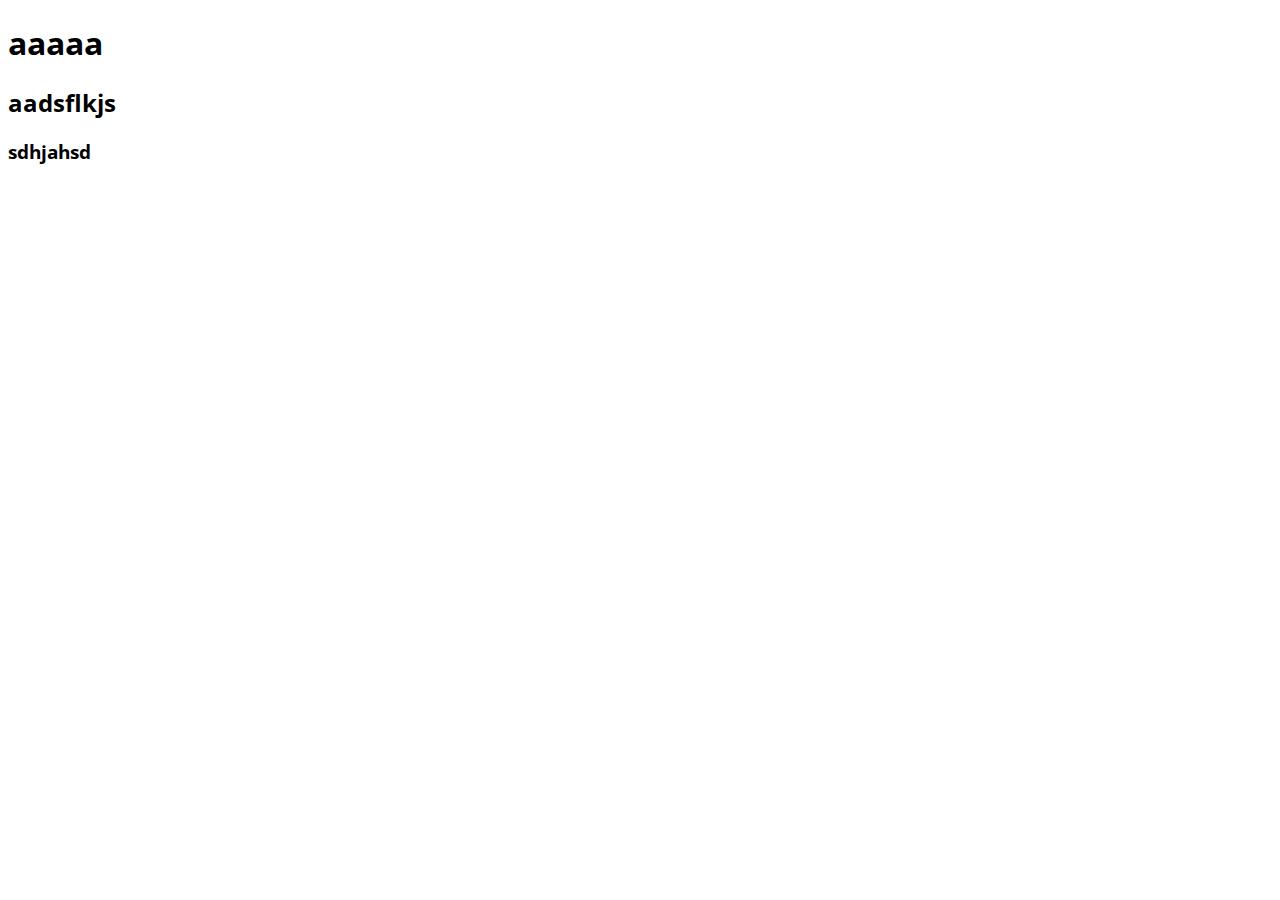
==== index.html @ f4e85f07 "Google fonts" ====
<!DOCTYPE html>
<html lang="pt-br">
<head>
    <meta charset="UTF-8">
    <title>Document</title>
    <link href="https://cdn.jsdelivr.net/npm/bootstrap@5.1.3/dist/css/bootstrap.min.css" rel="stylesheet" integrity="sha384-1BmE4kWBq78iYhFldvKuhfTAU6auU8tT94WrHftjDbrCEXSU1oBoqyl2QvZ6jIW3" crossorigin="anonymous">
    <link rel="stylesheet" href="css/style.css">
</head>
<body>
    <h1>aaaaa</h1>
    <h2>aadsflkjs</h2>
    <h3>sdhjahsd</h3>
</body>
</html>
---- css/style.css ----
@import url('https://fonts.googleapis.com/css2?family=Open+Sans:wght@300;400;700&display=swap');

*{
    font-family: 'Open Sans', sans-serif;
}
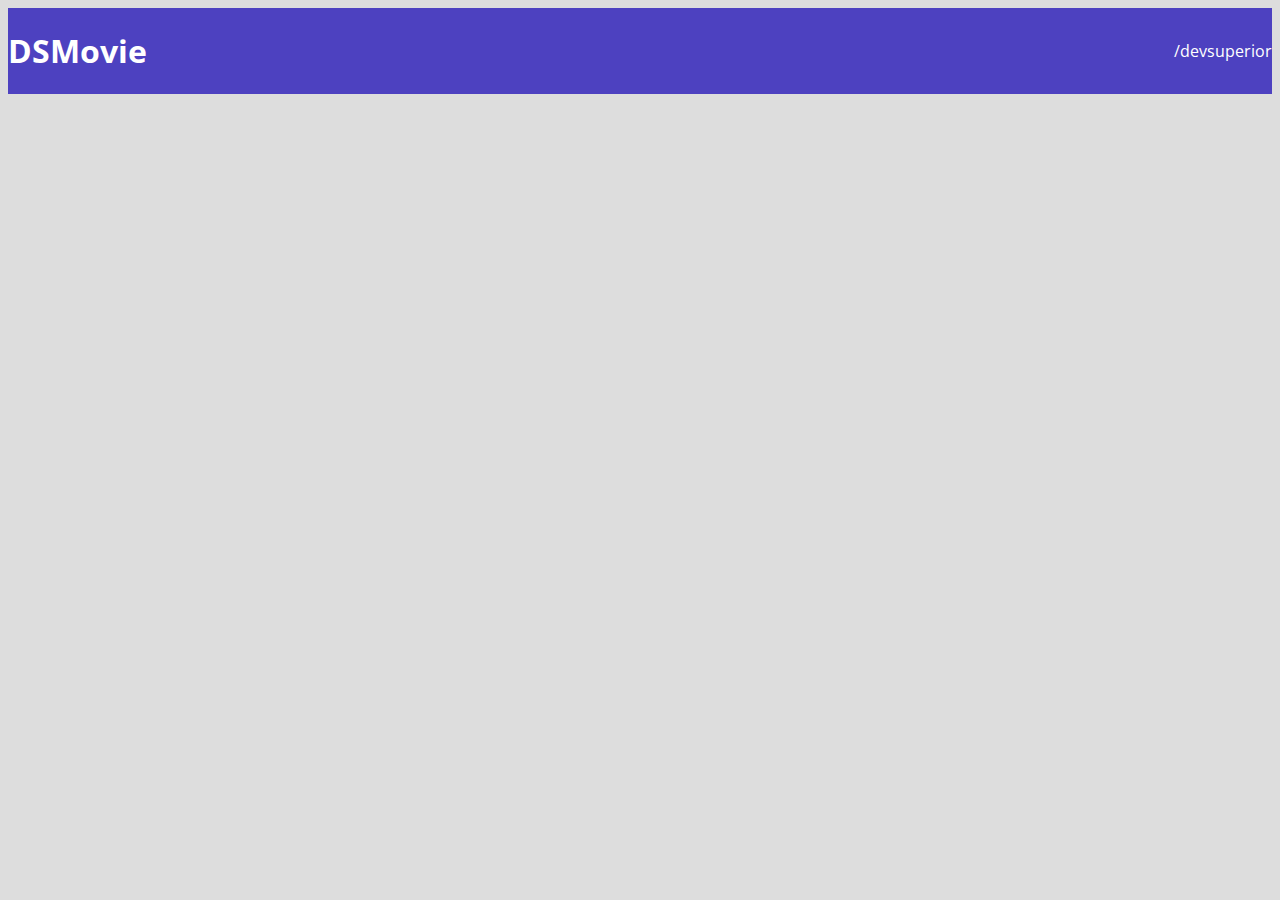
==== commit 18a7c441: "Barra Superior PARTE 1" ====
--- a/index.html
+++ b/index.html
@@ -2,13 +2,16 @@
 <html lang="pt-br">
 <head>
     <meta charset="UTF-8">
-    <title>Document</title>
+    <title>Projeto DSMovie</title>
     <link href="https://cdn.jsdelivr.net/npm/bootstrap@5.1.3/dist/css/bootstrap.min.css" rel="stylesheet" integrity="sha384-1BmE4kWBq78iYhFldvKuhfTAU6auU8tT94WrHftjDbrCEXSU1oBoqyl2QvZ6jIW3" crossorigin="anonymous">
     <link rel="stylesheet" href="css/style.css">
 </head>
 <body>
-    <h1>aaaaa</h1>
-    <h2>aadsflkjs</h2>
-    <h3>sdhjahsd</h3>
+    <header>
+        <nav class="container">
+            <h1>DSMovie</h1>
+            <a href="https://github.com/devsuperior">/devsuperior</a>
+        </nav>
+    </header>
 </body>
 </html>--- a/css/style.css
+++ b/css/style.css
@@ -1,5 +1,27 @@
 @import url('https://fonts.googleapis.com/css2?family=Open+Sans:wght@300;400;700&display=swap');
 
 *{
+    box-sizing: border-box;
     font-family: 'Open Sans', sans-serif;
-}+}
+
+html, body{
+    background-color: #ddd;
+}
+
+header{
+    background-color: #4D41C0;
+    color: #fff;
+}
+
+nav{
+    display: flex;
+    align-items: center;
+    justify-content: space-between;
+}
+
+a, a:hover{
+    color: unset;
+    text-decoration: none;
+}
+
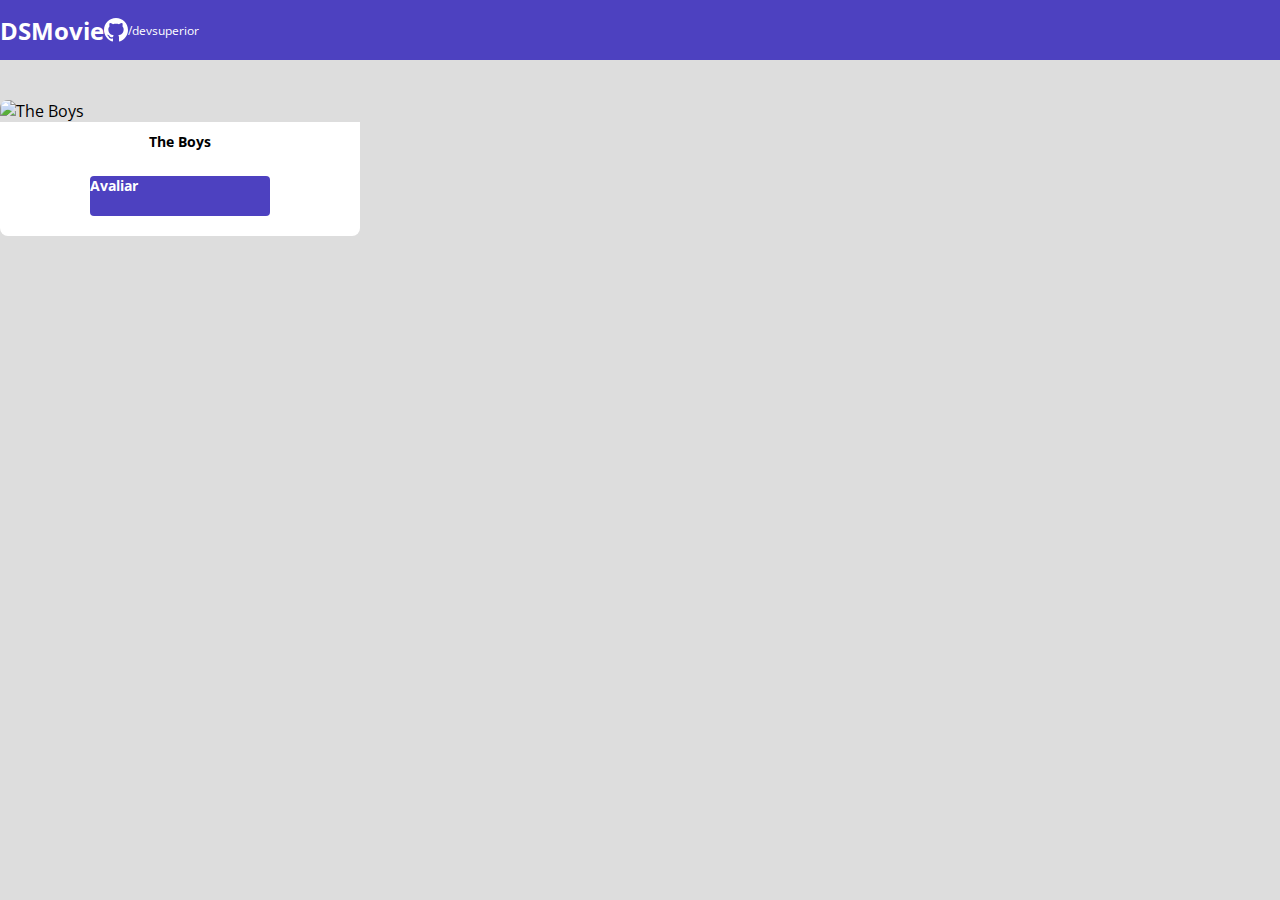
==== commit adfcb033: "card de filme" ====
--- a/index.html
+++ b/index.html
@@ -10,8 +10,24 @@
     <header>
         <nav class="container">
             <h1>DSMovie</h1>
-            <a href="https://github.com/devsuperior">/devsuperior</a>
+            <div class="DSMovie-contact-container">
+                <img src="img/GitHub.svg" alt="GitHub">
+                <a href="https://github.com/devsuperior">/devsuperior</a>
+            </div>
         </nav>
     </header>
+
+    <main>
+        <section id="DSMovie-cardlist" class="container">
+
+            <div class="DSMovie-card">
+                <img src="https://www.themoviedb.org/t/p/w533_and_h300_bestv2/mGVrXeIjyecj6TKmwPVpHlscEmw.jpg" alt="The Boys">
+                <div class="DSMovie-card-description">
+                    <h3>The Boys</h3>
+                    <a class="DSMovie-btn" href="form.html">Avaliar</a>
+                </div>
+            </div>
+        </section>
+    </main>
 </body>
 </html>--- a/css/style.css
+++ b/css/style.css
@@ -1,17 +1,28 @@
 @import url('https://fonts.googleapis.com/css2?family=Open+Sans:wght@300;400;700&display=swap');
 
+:root{
+    --tg-gray: #ddd;
+    --color-primary: #4D41C0;
+    --white: #fff;
+    --text-gray: #4a4a4a;
+}
+
 *{
+    margin: 0;
     box-sizing: border-box;
     font-family: 'Open Sans', sans-serif;
 }
 
 html, body{
-    background-color: #ddd;
+    background-color: var(--tg-gray);
 }
 
 header{
-    background-color: #4D41C0;
-    color: #fff;
+    background-color: var(--color-primary);
+    color: var(--white);
+    height: 60px;
+    display: flex;
+    align-items: center;
 }
 
 nav{
@@ -20,8 +31,62 @@
     justify-content: space-between;
 }
 
+nav h1{
+    font-size: 24px;
+    font-weight: 700;
+}
+
+nav a{
+    font-size: 12px;
+    font-weight: 400;
+}
 a, a:hover{
     color: unset;
     text-decoration: none;
 }
 
+.DSMovie-contact-container{
+    display: flex;
+    align-items: center;
+}
+
+.DSMovie-contact-container{
+    margin-right: 10px;
+}
+
+#DSMovie-cardlist{
+    padding: 40px 0;
+}
+
+.DSMovie-card{
+    width: 360px;
+}
+.DSMovie-card img{
+    width: 100%;
+    border-radius: 8px 8px 0 0;
+}
+
+.DSMovie-card-description{
+    display: flex;
+    flex-direction: column;
+    align-items: center;
+    padding: 10px 0 20px 0;
+    background-color: var(--white);
+    border-radius: 0 0 8px 8px;
+}
+
+.DSMovie-card-description h3{
+    font-size: 14px;
+    font-weight: 700;
+    margin-bottom: 25px;
+}
+
+.DSMovie-btn, .DSMovie-btn:hover{
+    width: 180px;
+    height: 40px;
+    background-color: var(--color-primary);
+    color: var(--white);
+    font-size: 14px;
+    font-weight: 700;
+    border-radius: 4px;
+}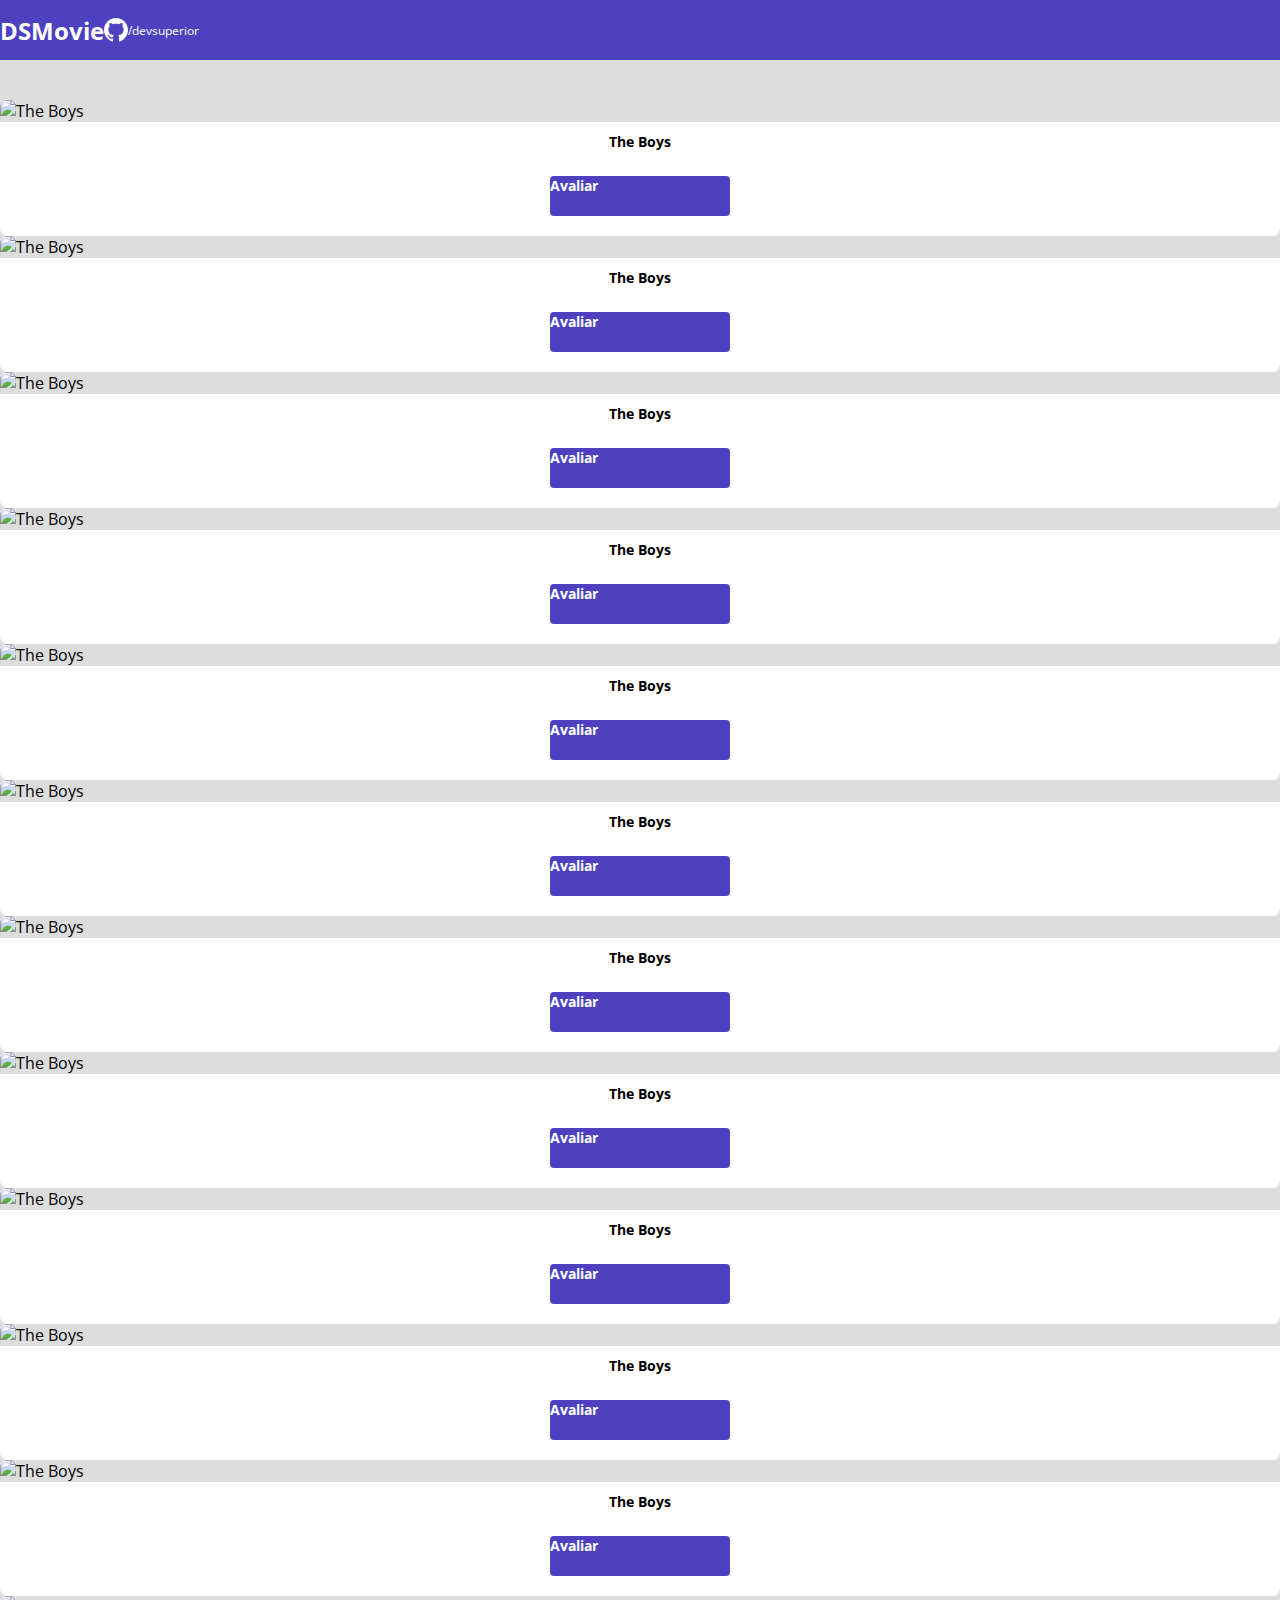
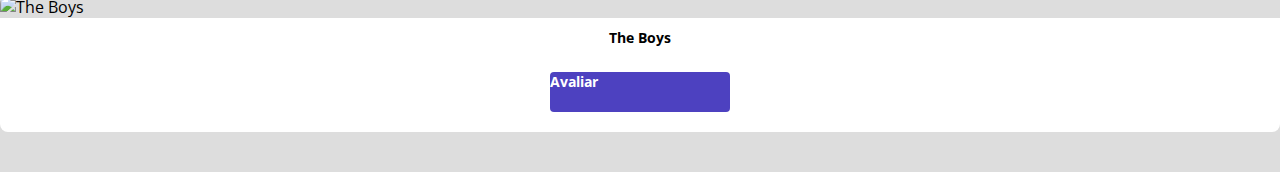
==== commit 4255e56d: "listagem de cards" ====
--- a/index.html
+++ b/index.html
@@ -3,7 +3,9 @@
 <head>
     <meta charset="UTF-8">
     <title>Projeto DSMovie</title>
+    
     <link href="https://cdn.jsdelivr.net/npm/bootstrap@5.1.3/dist/css/bootstrap.min.css" rel="stylesheet" integrity="sha384-1BmE4kWBq78iYhFldvKuhfTAU6auU8tT94WrHftjDbrCEXSU1oBoqyl2QvZ6jIW3" crossorigin="anonymous">
+
     <link rel="stylesheet" href="css/style.css">
 </head>
 <body>
@@ -20,13 +22,142 @@
     <main>
         <section id="DSMovie-cardlist" class="container">
 
-            <div class="DSMovie-card">
-                <img src="https://www.themoviedb.org/t/p/w533_and_h300_bestv2/mGVrXeIjyecj6TKmwPVpHlscEmw.jpg" alt="The Boys">
-                <div class="DSMovie-card-description">
-                    <h3>The Boys</h3>
-                    <a class="DSMovie-btn" href="form.html">Avaliar</a>
+            <div class="row">
+
+                <div class="col-sm-6 col-lg-4 col-xl-3 mb-3">
+
+                    <div class="DSMovie-card">
+                        <img src="https://www.themoviedb.org/t/p/w533_and_h300_bestv2/mGVrXeIjyecj6TKmwPVpHlscEmw.jpg" alt="The Boys">
+                        <div class="DSMovie-card-description">
+                            <h3>The Boys</h3>
+                            <a class="DSMovie-btn" href="form.html">Avaliar</a>
+                        </div>
+                    </div>
                 </div>
+
+                <div class="col-sm-6 col-lg-4 col-xl-3 mb-3">
+
+                    <div class="DSMovie-card">
+                        <img src="https://www.themoviedb.org/t/p/w533_and_h300_bestv2/mGVrXeIjyecj6TKmwPVpHlscEmw.jpg" alt="The Boys">
+                        <div class="DSMovie-card-description">
+                            <h3>The Boys</h3>
+                            <a class="DSMovie-btn" href="form.html">Avaliar</a>
+                        </div>
+                    </div>
+                </div>
+
+                <div class="col-sm-6 col-lg-4 col-xl-3 mb-3">
+
+                    <div class="DSMovie-card">
+                        <img src="https://www.themoviedb.org/t/p/w533_and_h300_bestv2/mGVrXeIjyecj6TKmwPVpHlscEmw.jpg" alt="The Boys">
+                        <div class="DSMovie-card-description">
+                            <h3>The Boys</h3>
+                            <a class="DSMovie-btn" href="form.html">Avaliar</a>
+                        </div>
+                    </div>
+                </div>
+
+                <div class="col-sm-6 col-lg-4 col-xl-3 mb-3">
+
+                    <div class="DSMovie-card">
+                        <img src="https://www.themoviedb.org/t/p/w533_and_h300_bestv2/mGVrXeIjyecj6TKmwPVpHlscEmw.jpg" alt="The Boys">
+                        <div class="DSMovie-card-description">
+                            <h3>The Boys</h3>
+                            <a class="DSMovie-btn" href="form.html">Avaliar</a>
+                        </div>
+                    </div>
+                </div>
+
+                <div class="col-sm-6 col-lg-4 col-xl-3 mb-3">
+
+                    <div class="DSMovie-card">
+                        <img src="https://www.themoviedb.org/t/p/w533_and_h300_bestv2/mGVrXeIjyecj6TKmwPVpHlscEmw.jpg" alt="The Boys">
+                        <div class="DSMovie-card-description">
+                            <h3>The Boys</h3>
+                            <a class="DSMovie-btn" href="form.html">Avaliar</a>
+                        </div>
+                    </div>
+                </div>
+
+                <div class="col-sm-6 col-lg-4 col-xl-3 mb-3">
+
+                    <div class="DSMovie-card">
+                        <img src="https://www.themoviedb.org/t/p/w533_and_h300_bestv2/mGVrXeIjyecj6TKmwPVpHlscEmw.jpg" alt="The Boys">
+                        <div class="DSMovie-card-description">
+                            <h3>The Boys</h3>
+                            <a class="DSMovie-btn" href="form.html">Avaliar</a>
+                        </div>
+                    </div>
+                </div>
+
+                <div class="col-sm-6 col-lg-4 col-xl-3 mb-3">
+
+                    <div class="DSMovie-card">
+                        <img src="https://www.themoviedb.org/t/p/w533_and_h300_bestv2/mGVrXeIjyecj6TKmwPVpHlscEmw.jpg" alt="The Boys">
+                        <div class="DSMovie-card-description">
+                            <h3>The Boys</h3>
+                            <a class="DSMovie-btn" href="form.html">Avaliar</a>
+                        </div>
+                    </div>
+                </div>
+
+                <div class="col-sm-6 col-lg-4 col-xl-3 mb-3">
+
+                    <div class="DSMovie-card">
+                        <img src="https://www.themoviedb.org/t/p/w533_and_h300_bestv2/mGVrXeIjyecj6TKmwPVpHlscEmw.jpg" alt="The Boys">
+                        <div class="DSMovie-card-description">
+                            <h3>The Boys</h3>
+                            <a class="DSMovie-btn" href="form.html">Avaliar</a>
+                        </div>
+                    </div>
+                </div>
+
+                <div class="col-sm-6 col-lg-4 col-xl-3 mb-3">
+
+                    <div class="DSMovie-card">
+                        <img src="https://www.themoviedb.org/t/p/w533_and_h300_bestv2/mGVrXeIjyecj6TKmwPVpHlscEmw.jpg" alt="The Boys">
+                       <div class="DSMovie-card-description">
+                            <h3>The Boys</h3>
+                            <a class="DSMovie-btn" href="form.html">Avaliar</a>
+                        </div>
+                    </div>
+                </div>
+
+                <div class="col-sm-6 col-lg-4 col-xl-3 mb-3">
+
+                    <div class="DSMovie-card">
+                        <img src="https://www.themoviedb.org/t/p/w533_and_h300_bestv2/mGVrXeIjyecj6TKmwPVpHlscEmw.jpg" alt="The Boys">
+                        <div class="DSMovie-card-description">
+                            <h3>The Boys</h3>
+                            <a class="DSMovie-btn" href="form.html">Avaliar</a>
+                        </div>
+                    </div>
+                </div>
+
+                <div class="col-sm-6 col-lg-4 col-xl-3 mb-3">
+
+                    <div class="DSMovie-card">
+                        <img src="https://www.themoviedb.org/t/p/w533_and_h300_bestv2/mGVrXeIjyecj6TKmwPVpHlscEmw.jpg" alt="The Boys">
+                        <div class="DSMovie-card-description">
+                            <h3>The Boys</h3>
+                            <a class="DSMovie-btn" href="form.html">Avaliar</a>
+                        </div>
+                    </div>
+                </div>
+
+                <div class="col-sm-6 col-lg-4 col-xl-3 mb-3">
+
+                    <div class="DSMovie-card">
+                        <img src="https://www.themoviedb.org/t/p/w533_and_h300_bestv2/mGVrXeIjyecj6TKmwPVpHlscEmw.jpg" alt="The Boys">
+                       <div class="DSMovie-card-description">
+                            <h3>The Boys</h3>
+                            <a class="DSMovie-btn" href="form.html">Avaliar</a>
+                        </div>
+                    </div>
+                </div>
+
             </div>
+
         </section>
     </main>
 </body>
--- a/css/style.css
+++ b/css/style.css
@@ -1,3 +1,4 @@
+
 @import url('https://fonts.googleapis.com/css2?family=Open+Sans:wght@300;400;700&display=swap');
 
 :root{
@@ -59,7 +60,7 @@
 }
 
 .DSMovie-card{
-    width: 360px;
+    width: 100%;
 }
 .DSMovie-card img{
     width: 100%;
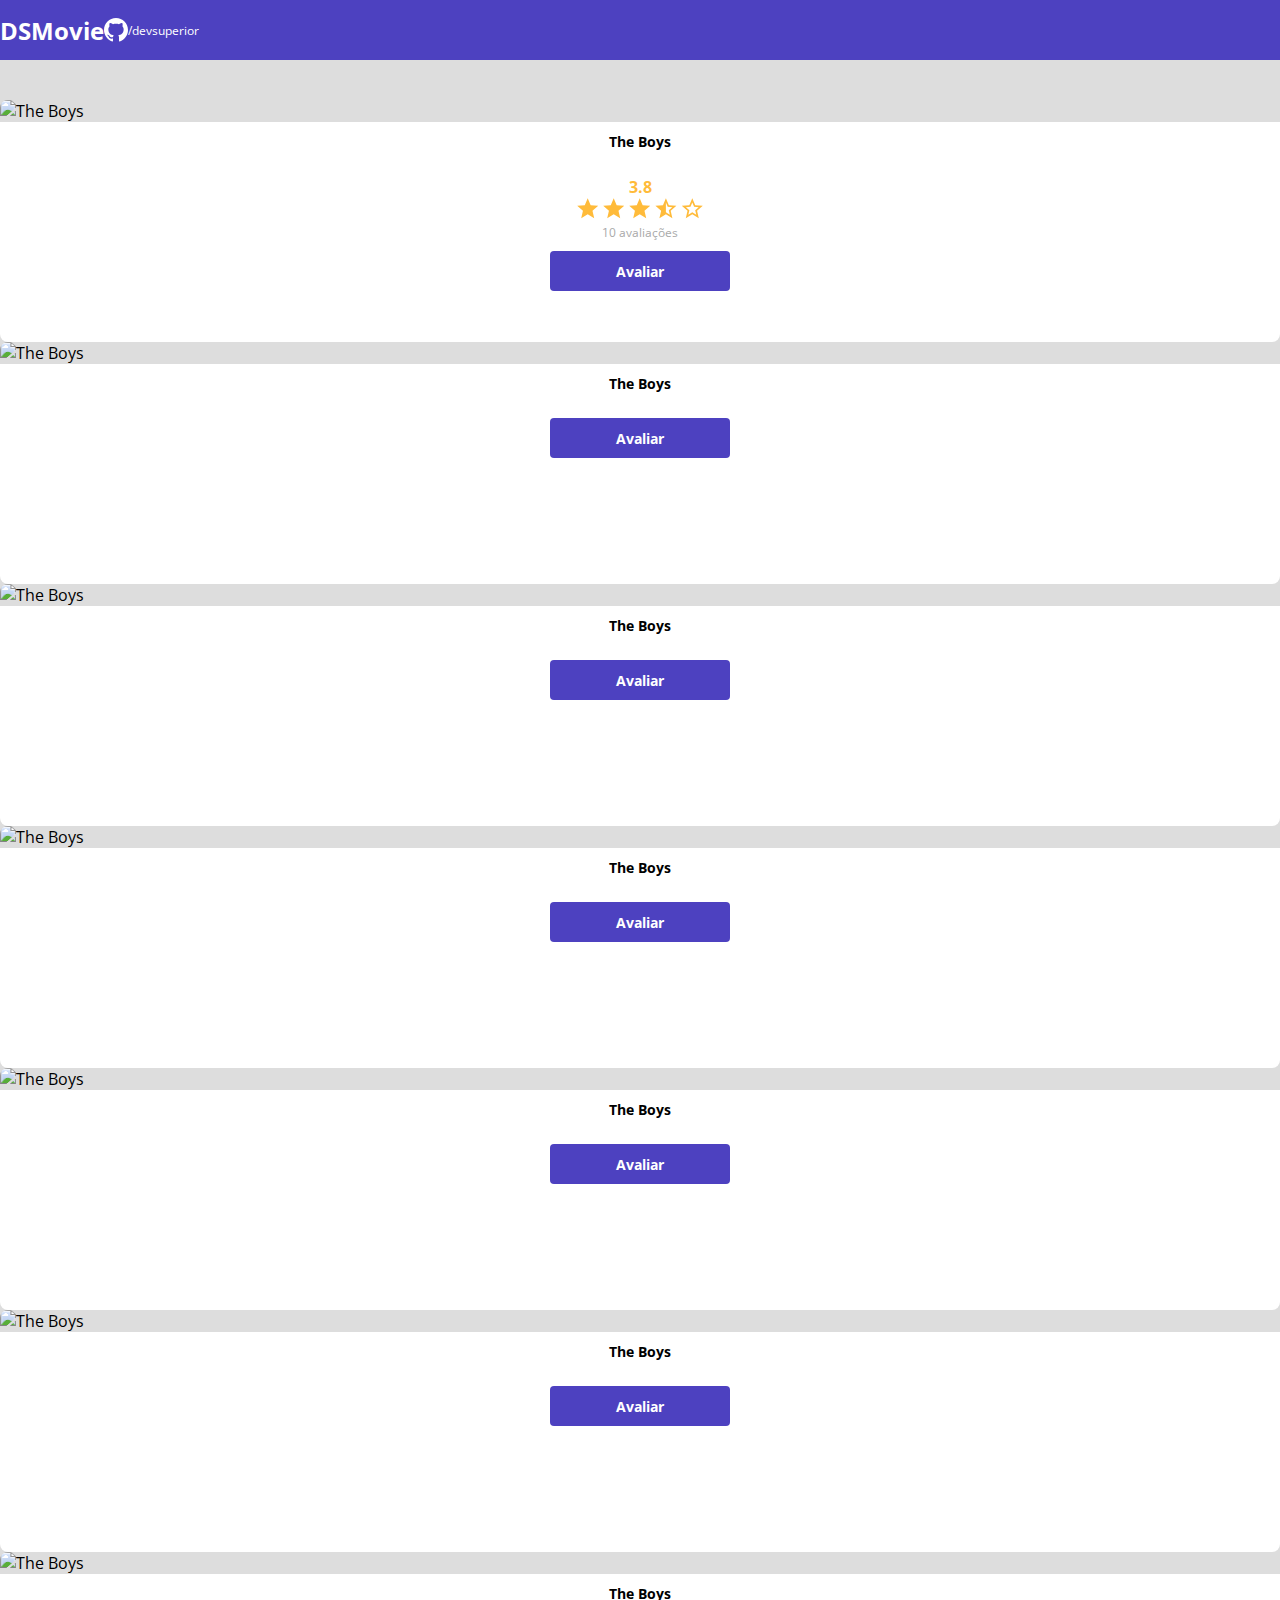
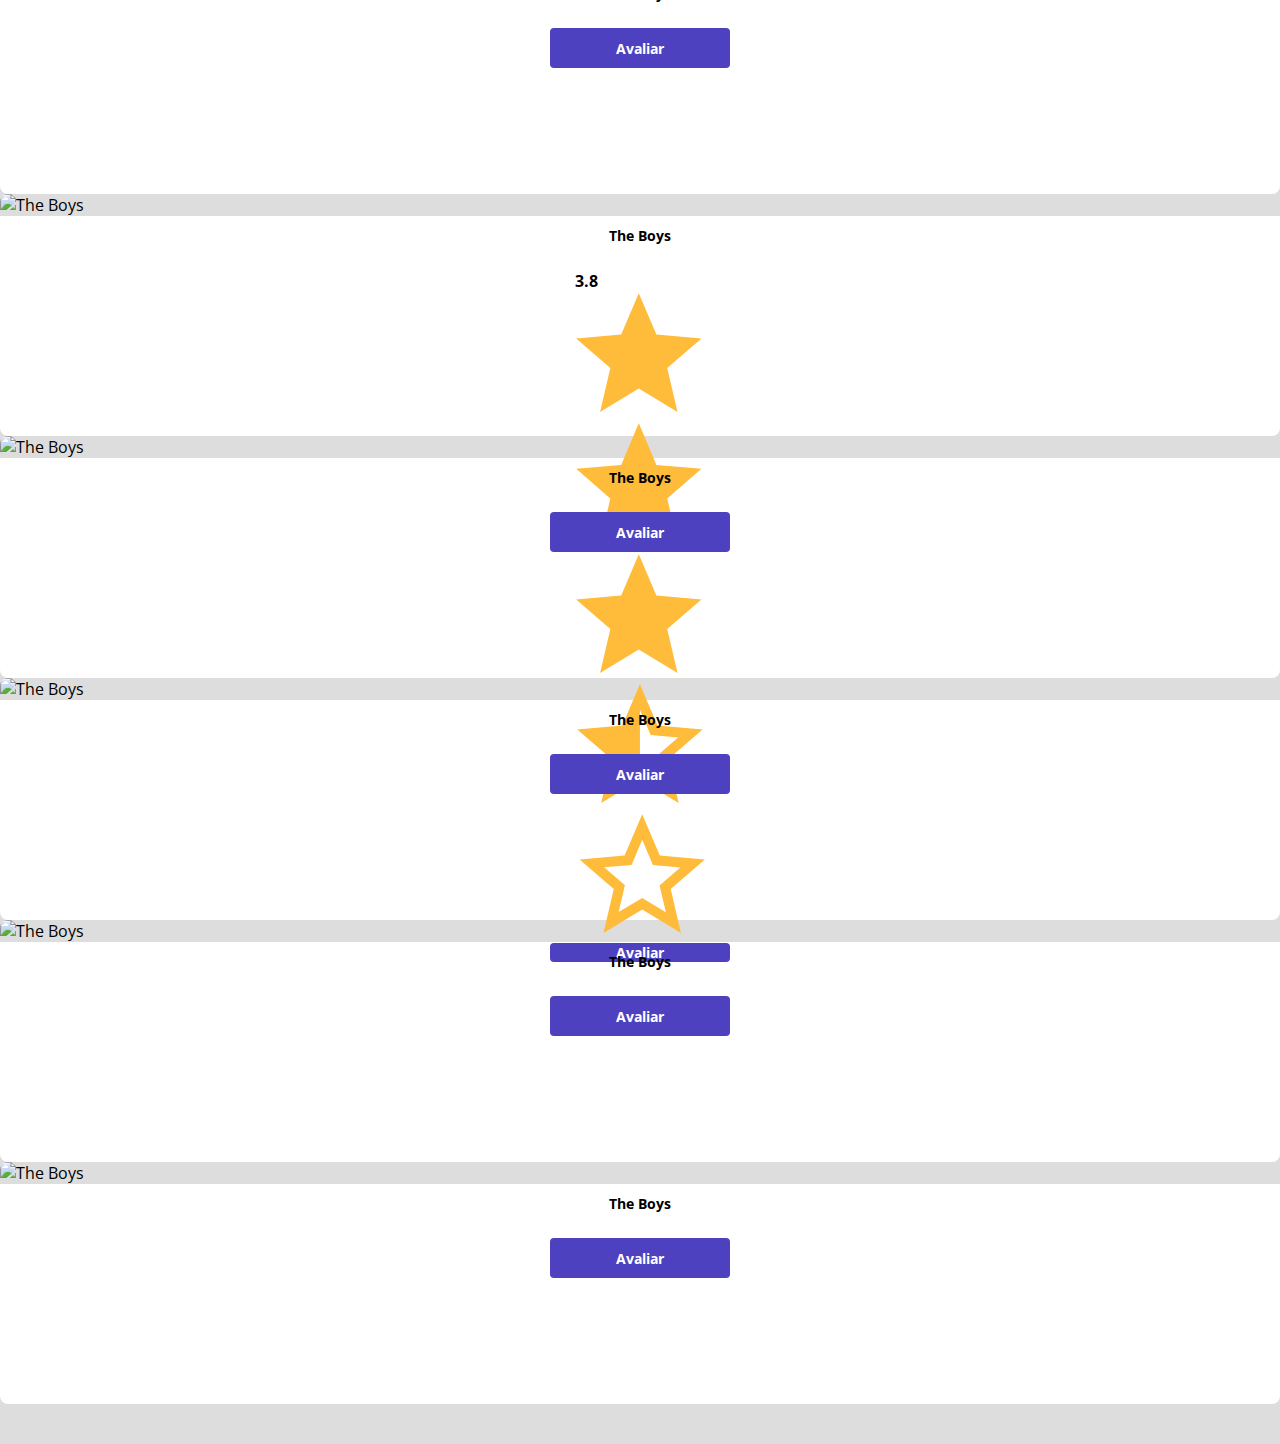
==== commit 88449628: "Avaliação com estrelas" ====
--- a/index.html
+++ b/index.html
@@ -30,6 +30,17 @@
                         <img src="https://www.themoviedb.org/t/p/w533_and_h300_bestv2/mGVrXeIjyecj6TKmwPVpHlscEmw.jpg" alt="The Boys">
                         <div class="DSMovie-card-description">
                             <h3>The Boys</h3>
+                            <div class="DSMovie-card-description-bottom">
+                                <h4>3.8</h4>
+                                <div>
+                                    <img src="img/starfull.svg" alt="star">
+                                    <img src="img/starfull.svg" alt="star">
+                                    <img src="img/starfull.svg" alt="star">
+                                    <img src="img/halfstar.svg" alt="star">
+                                    <img src="img/emptystar.svg" alt="star">
+                                </div>
+                                <p>10 avaliações</p>
+                            </div>
                             <a class="DSMovie-btn" href="form.html">Avaliar</a>
                         </div>
                     </div>
@@ -107,6 +118,16 @@
                         <img src="https://www.themoviedb.org/t/p/w533_and_h300_bestv2/mGVrXeIjyecj6TKmwPVpHlscEmw.jpg" alt="The Boys">
                         <div class="DSMovie-card-description">
                             <h3>The Boys</h3>
+                            <div>
+                                <h4>3.8</h4>
+                                <div>
+                                    <img src="img/starfull.svg" alt="star">
+                                    <img src="img/starfull.svg" alt="star">
+                                    <img src="img/starfull.svg" alt="star">
+                                    <img src="img/halfstar.svg" alt="star">
+                                    <img src="img/emptystar.svg" alt="star">
+                                </div>
+                            </div>
                             <a class="DSMovie-btn" href="form.html">Avaliar</a>
                         </div>
                     </div>
--- a/css/style.css
+++ b/css/style.css
@@ -6,6 +6,8 @@
     --color-primary: #4D41C0;
     --white: #fff;
     --text-gray: #4a4a4a;
+    --text-lightgray: #aaa;
+    --star-yellow: #ffbb3a;
 }
 
 *{
@@ -74,12 +76,36 @@
     padding: 10px 0 20px 0;
     background-color: var(--white);
     border-radius: 0 0 8px 8px;
+    height: 220px;
 }
 
 .DSMovie-card-description h3{
     font-size: 14px;
     font-weight: 700;
     margin-bottom: 25px;
+}
+
+.DSMovie-card-description-bottom{
+    display: flex;
+    flex-direction: column;
+    align-items: center;
+}
+
+.DSMovie-card-description-bottom img{
+    width: 22px;
+}
+
+.DSMovie-card-description-bottom h4{
+    font-size: 16px;
+    font-weight: 700;
+    color: var(--star-yellow);
+}
+
+.DSMovie-card-description-bottom p{
+    font-size: 12px;
+    font-weight: 400;
+    color: var(--text-lightgray);
+    margin-bottom: 10px;
 }
 
 .DSMovie-btn, .DSMovie-btn:hover{
@@ -89,5 +115,49 @@
     color: var(--white);
     font-size: 14px;
     font-weight: 700;
+    display: flex;
+    align-items: center;
+    justify-content: center;
     border-radius: 4px;
+    border: 0;
+}
+
+.DSMovie-form-container{
+    padding: 40px 0;
+    max-width: 480px;
+}
+
+.DSMovie-form-description{
+    background-color: var(--white);
+    padding: 20px;
+    display: flex;
+    flex-direction: column;
+    align-items: center;
+    border-radius: 0 0 8px 8px;
+}
+
+.DSMovie-form{
+    width: 100%;
+}
+
+.DSMovie-form-description{
+    font-size: 13px;
+    font-weight: 700;
+}
+
+.DSMovie-form-group{
+    margin-bottom: 20px;
+}
+
+.DSMovie-form-group label{
+    font-size: 12px;
+    color: var(--text-lightgray);
+}
+
+.DSMovie-form-btn-container{
+    height: 100px;
+    display: flex;
+    flex-direction: column;
+    align-items: center;
+    justify-content: space-between;
 }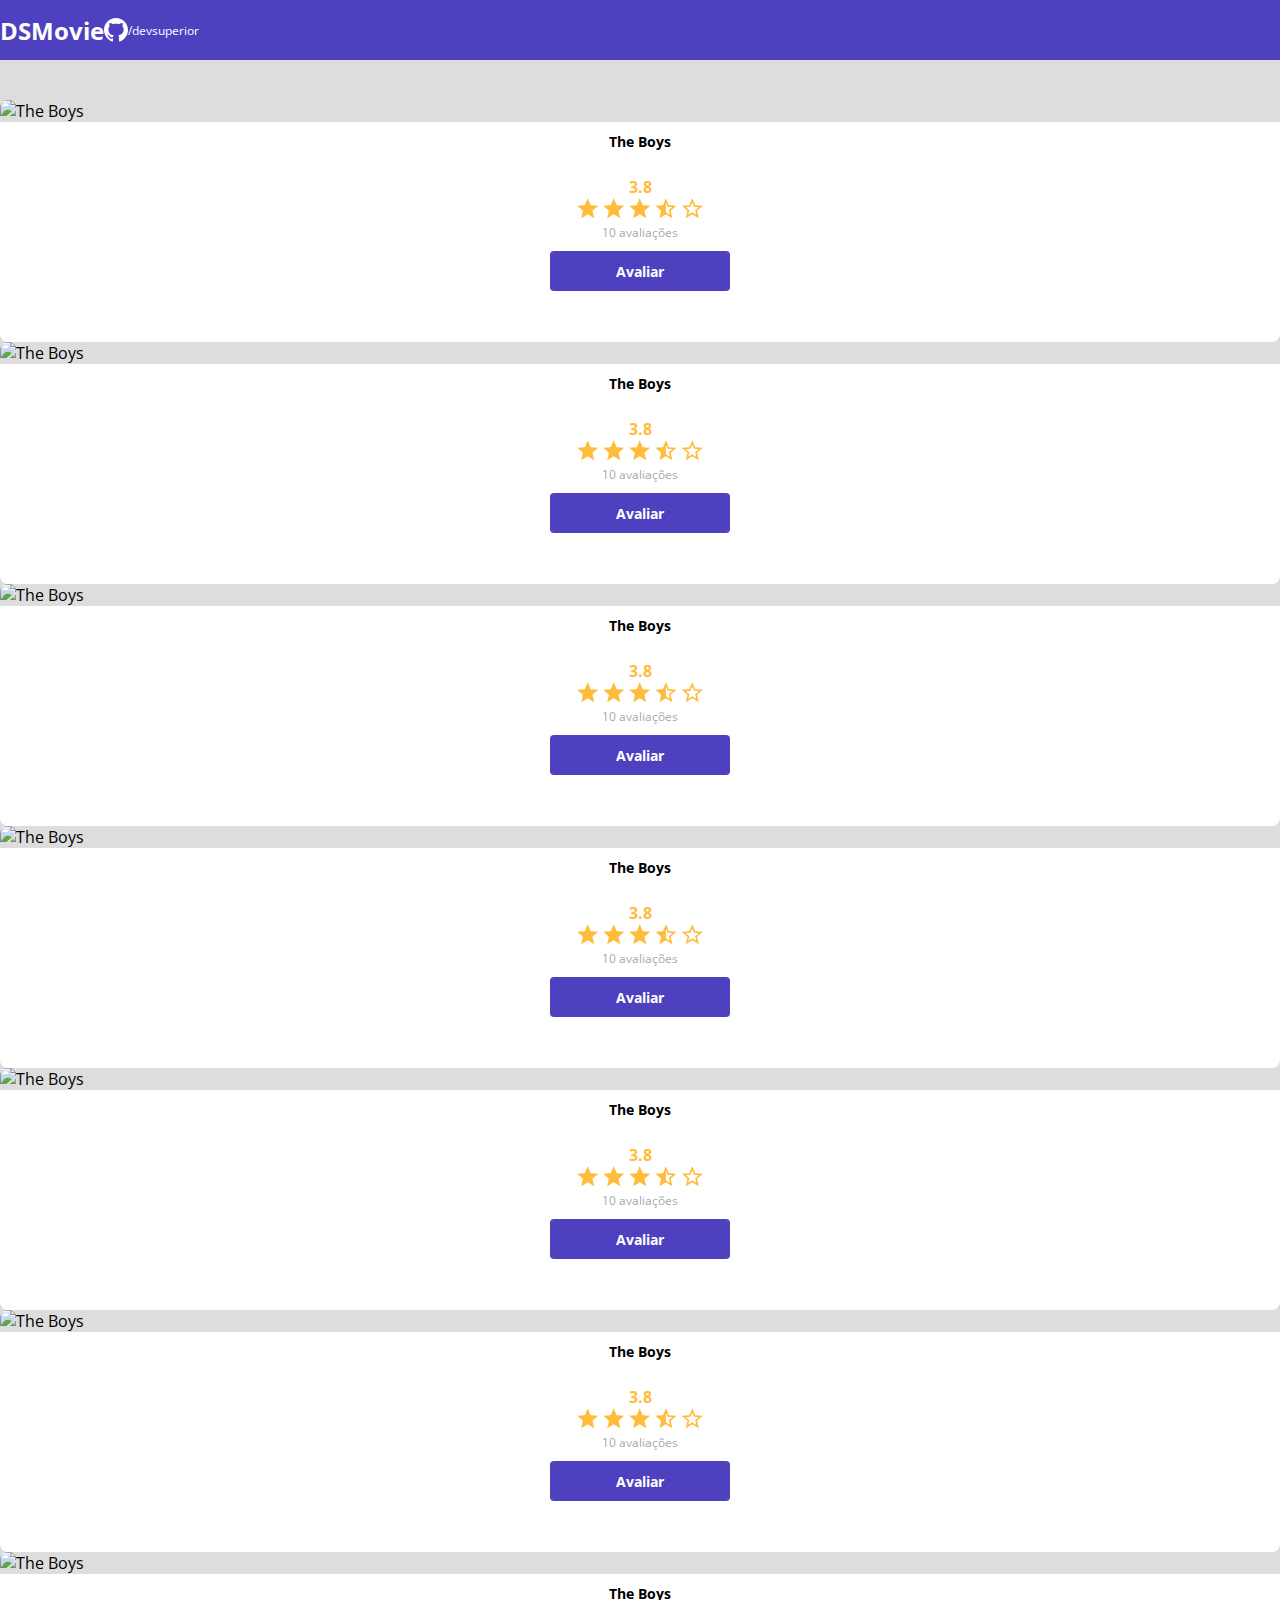
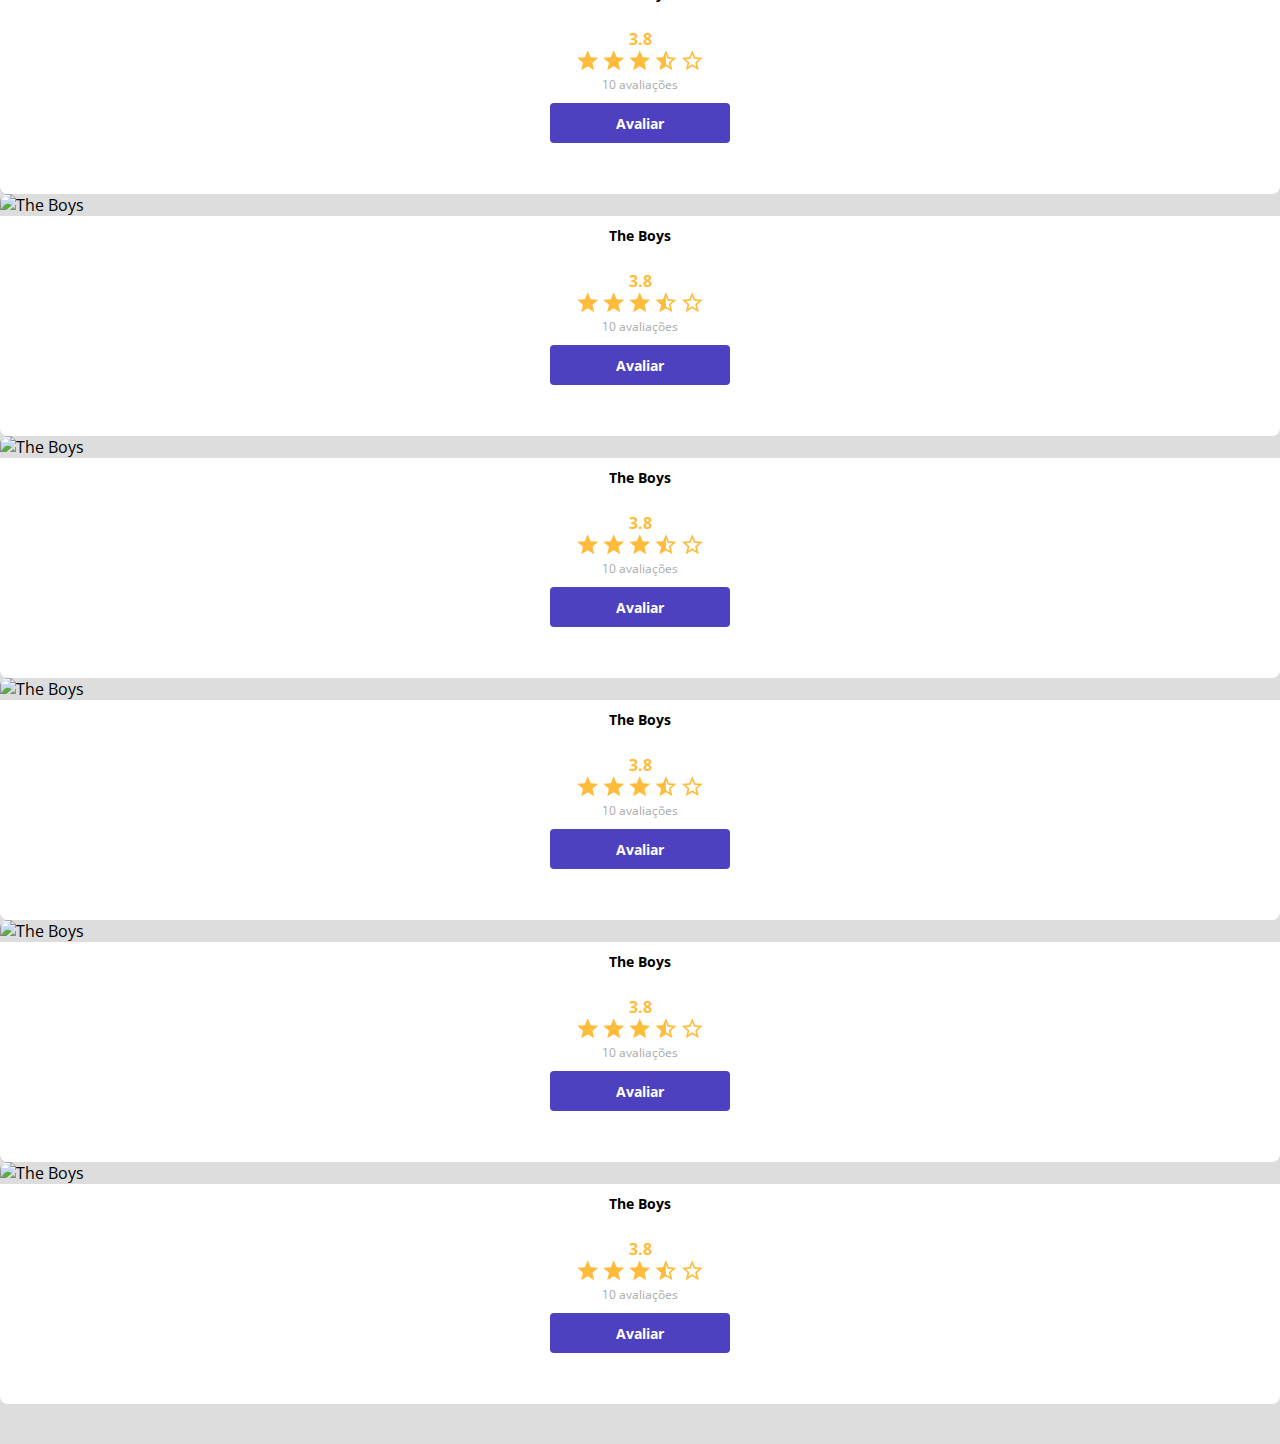
==== commit 6968e469: "Polimento da listagem" ====
--- a/index.html
+++ b/index.html
@@ -45,137 +45,249 @@
                         </div>
                     </div>
                 </div>
-
-                <div class="col-sm-6 col-lg-4 col-xl-3 mb-3">
-
-                    <div class="DSMovie-card">
-                        <img src="https://www.themoviedb.org/t/p/w533_and_h300_bestv2/mGVrXeIjyecj6TKmwPVpHlscEmw.jpg" alt="The Boys">
-                        <div class="DSMovie-card-description">
-                            <h3>The Boys</h3>
-                            <a class="DSMovie-btn" href="form.html">Avaliar</a>
-                        </div>
-                    </div>
-                </div>
-
-                <div class="col-sm-6 col-lg-4 col-xl-3 mb-3">
-
-                    <div class="DSMovie-card">
-                        <img src="https://www.themoviedb.org/t/p/w533_and_h300_bestv2/mGVrXeIjyecj6TKmwPVpHlscEmw.jpg" alt="The Boys">
-                        <div class="DSMovie-card-description">
-                            <h3>The Boys</h3>
-                            <a class="DSMovie-btn" href="form.html">Avaliar</a>
-                        </div>
-                    </div>
-                </div>
-
-                <div class="col-sm-6 col-lg-4 col-xl-3 mb-3">
-
-                    <div class="DSMovie-card">
-                        <img src="https://www.themoviedb.org/t/p/w533_and_h300_bestv2/mGVrXeIjyecj6TKmwPVpHlscEmw.jpg" alt="The Boys">
-                        <div class="DSMovie-card-description">
-                            <h3>The Boys</h3>
-                            <a class="DSMovie-btn" href="form.html">Avaliar</a>
-                        </div>
-                    </div>
-                </div>
-
-                <div class="col-sm-6 col-lg-4 col-xl-3 mb-3">
-
-                    <div class="DSMovie-card">
-                        <img src="https://www.themoviedb.org/t/p/w533_and_h300_bestv2/mGVrXeIjyecj6TKmwPVpHlscEmw.jpg" alt="The Boys">
-                        <div class="DSMovie-card-description">
-                            <h3>The Boys</h3>
-                            <a class="DSMovie-btn" href="form.html">Avaliar</a>
-                        </div>
-                    </div>
-                </div>
-
-                <div class="col-sm-6 col-lg-4 col-xl-3 mb-3">
-
-                    <div class="DSMovie-card">
-                        <img src="https://www.themoviedb.org/t/p/w533_and_h300_bestv2/mGVrXeIjyecj6TKmwPVpHlscEmw.jpg" alt="The Boys">
-                        <div class="DSMovie-card-description">
-                            <h3>The Boys</h3>
-                            <a class="DSMovie-btn" href="form.html">Avaliar</a>
-                        </div>
-                    </div>
-                </div>
-
-                <div class="col-sm-6 col-lg-4 col-xl-3 mb-3">
-
-                    <div class="DSMovie-card">
-                        <img src="https://www.themoviedb.org/t/p/w533_and_h300_bestv2/mGVrXeIjyecj6TKmwPVpHlscEmw.jpg" alt="The Boys">
-                        <div class="DSMovie-card-description">
-                            <h3>The Boys</h3>
-                            <a class="DSMovie-btn" href="form.html">Avaliar</a>
-                        </div>
-                    </div>
-                </div>
-
-                <div class="col-sm-6 col-lg-4 col-xl-3 mb-3">
-
-                    <div class="DSMovie-card">
-                        <img src="https://www.themoviedb.org/t/p/w533_and_h300_bestv2/mGVrXeIjyecj6TKmwPVpHlscEmw.jpg" alt="The Boys">
-                        <div class="DSMovie-card-description">
-                            <h3>The Boys</h3>
-                            <div>
-                                <h4>3.8</h4>
-                                <div>
-                                    <img src="img/starfull.svg" alt="star">
-                                    <img src="img/starfull.svg" alt="star">
-                                    <img src="img/starfull.svg" alt="star">
-                                    <img src="img/halfstar.svg" alt="star">
-                                    <img src="img/emptystar.svg" alt="star">
-                                </div>
-                            </div>
-                            <a class="DSMovie-btn" href="form.html">Avaliar</a>
-                        </div>
-                    </div>
-                </div>
-
-                <div class="col-sm-6 col-lg-4 col-xl-3 mb-3">
-
-                    <div class="DSMovie-card">
-                        <img src="https://www.themoviedb.org/t/p/w533_and_h300_bestv2/mGVrXeIjyecj6TKmwPVpHlscEmw.jpg" alt="The Boys">
-                       <div class="DSMovie-card-description">
-                            <h3>The Boys</h3>
-                            <a class="DSMovie-btn" href="form.html">Avaliar</a>
-                        </div>
-                    </div>
-                </div>
-
-                <div class="col-sm-6 col-lg-4 col-xl-3 mb-3">
-
-                    <div class="DSMovie-card">
-                        <img src="https://www.themoviedb.org/t/p/w533_and_h300_bestv2/mGVrXeIjyecj6TKmwPVpHlscEmw.jpg" alt="The Boys">
-                        <div class="DSMovie-card-description">
-                            <h3>The Boys</h3>
-                            <a class="DSMovie-btn" href="form.html">Avaliar</a>
-                        </div>
-                    </div>
-                </div>
-
-                <div class="col-sm-6 col-lg-4 col-xl-3 mb-3">
-
-                    <div class="DSMovie-card">
-                        <img src="https://www.themoviedb.org/t/p/w533_and_h300_bestv2/mGVrXeIjyecj6TKmwPVpHlscEmw.jpg" alt="The Boys">
-                        <div class="DSMovie-card-description">
-                            <h3>The Boys</h3>
-                            <a class="DSMovie-btn" href="form.html">Avaliar</a>
-                        </div>
-                    </div>
-                </div>
-
-                <div class="col-sm-6 col-lg-4 col-xl-3 mb-3">
-
-                    <div class="DSMovie-card">
-                        <img src="https://www.themoviedb.org/t/p/w533_and_h300_bestv2/mGVrXeIjyecj6TKmwPVpHlscEmw.jpg" alt="The Boys">
-                       <div class="DSMovie-card-description">
-                            <h3>The Boys</h3>
-                            <a class="DSMovie-btn" href="form.html">Avaliar</a>
-                        </div>
-                    </div>
-                </div>
+                <div class="col-sm-6 col-lg-4 col-xl-3 mb-3">
+
+                    <div class="DSMovie-card">
+                        <img src="https://www.themoviedb.org/t/p/w533_and_h300_bestv2/mGVrXeIjyecj6TKmwPVpHlscEmw.jpg" alt="The Boys">
+                        <div class="DSMovie-card-description">
+                            <h3>The Boys</h3>
+                            <div class="DSMovie-card-description-bottom">
+                                <h4>3.8</h4>
+                                <div>
+                                    <img src="img/starfull.svg" alt="star">
+                                    <img src="img/starfull.svg" alt="star">
+                                    <img src="img/starfull.svg" alt="star">
+                                    <img src="img/halfstar.svg" alt="star">
+                                    <img src="img/emptystar.svg" alt="star">
+                                </div>
+                                <p>10 avaliações</p>
+                            </div>
+                            <a class="DSMovie-btn" href="form.html">Avaliar</a>
+                        </div>
+                    </div>
+                </div>
+
+                <div class="col-sm-6 col-lg-4 col-xl-3 mb-3">
+
+                    <div class="DSMovie-card">
+                        <img src="https://www.themoviedb.org/t/p/w533_and_h300_bestv2/mGVrXeIjyecj6TKmwPVpHlscEmw.jpg" alt="The Boys">
+                        <div class="DSMovie-card-description">
+                            <h3>The Boys</h3>
+                            <div class="DSMovie-card-description-bottom">
+                                <h4>3.8</h4>
+                                <div>
+                                    <img src="img/starfull.svg" alt="star">
+                                    <img src="img/starfull.svg" alt="star">
+                                    <img src="img/starfull.svg" alt="star">
+                                    <img src="img/halfstar.svg" alt="star">
+                                    <img src="img/emptystar.svg" alt="star">
+                                </div>
+                                <p>10 avaliações</p>
+                            </div>
+                            <a class="DSMovie-btn" href="form.html">Avaliar</a>
+                        </div>
+                    </div>
+                </div>
+
+                <div class="col-sm-6 col-lg-4 col-xl-3 mb-3">
+
+                    <div class="DSMovie-card">
+                        <img src="https://www.themoviedb.org/t/p/w533_and_h300_bestv2/mGVrXeIjyecj6TKmwPVpHlscEmw.jpg" alt="The Boys">
+                        <div class="DSMovie-card-description">
+                            <h3>The Boys</h3>
+                            <div class="DSMovie-card-description-bottom">
+                                <h4>3.8</h4>
+                                <div>
+                                    <img src="img/starfull.svg" alt="star">
+                                    <img src="img/starfull.svg" alt="star">
+                                    <img src="img/starfull.svg" alt="star">
+                                    <img src="img/halfstar.svg" alt="star">
+                                    <img src="img/emptystar.svg" alt="star">
+                                </div>
+                                <p>10 avaliações</p>
+                            </div>
+                            <a class="DSMovie-btn" href="form.html">Avaliar</a>
+                        </div>
+                    </div>
+                </div>
+
+                <div class="col-sm-6 col-lg-4 col-xl-3 mb-3">
+
+                    <div class="DSMovie-card">
+                        <img src="https://www.themoviedb.org/t/p/w533_and_h300_bestv2/mGVrXeIjyecj6TKmwPVpHlscEmw.jpg" alt="The Boys">
+                        <div class="DSMovie-card-description">
+                            <h3>The Boys</h3>
+                            <div class="DSMovie-card-description-bottom">
+                                <h4>3.8</h4>
+                                <div>
+                                    <img src="img/starfull.svg" alt="star">
+                                    <img src="img/starfull.svg" alt="star">
+                                    <img src="img/starfull.svg" alt="star">
+                                    <img src="img/halfstar.svg" alt="star">
+                                    <img src="img/emptystar.svg" alt="star">
+                                </div>
+                                <p>10 avaliações</p>
+                            </div>
+                            <a class="DSMovie-btn" href="form.html">Avaliar</a>
+                        </div>
+                    </div>
+                </div>
+
+                <div class="col-sm-6 col-lg-4 col-xl-3 mb-3">
+
+                    <div class="DSMovie-card">
+                        <img src="https://www.themoviedb.org/t/p/w533_and_h300_bestv2/mGVrXeIjyecj6TKmwPVpHlscEmw.jpg" alt="The Boys">
+                        <div class="DSMovie-card-description">
+                            <h3>The Boys</h3>
+                            <div class="DSMovie-card-description-bottom">
+                                <h4>3.8</h4>
+                                <div>
+                                    <img src="img/starfull.svg" alt="star">
+                                    <img src="img/starfull.svg" alt="star">
+                                    <img src="img/starfull.svg" alt="star">
+                                    <img src="img/halfstar.svg" alt="star">
+                                    <img src="img/emptystar.svg" alt="star">
+                                </div>
+                                <p>10 avaliações</p>
+                            </div>
+                            <a class="DSMovie-btn" href="form.html">Avaliar</a>
+                        </div>
+                    </div>
+                </div>
+
+                <div class="col-sm-6 col-lg-4 col-xl-3 mb-3">
+
+                    <div class="DSMovie-card">
+                        <img src="https://www.themoviedb.org/t/p/w533_and_h300_bestv2/mGVrXeIjyecj6TKmwPVpHlscEmw.jpg" alt="The Boys">
+                        <div class="DSMovie-card-description">
+                            <h3>The Boys</h3>
+                            <div class="DSMovie-card-description-bottom">
+                                <h4>3.8</h4>
+                                <div>
+                                    <img src="img/starfull.svg" alt="star">
+                                    <img src="img/starfull.svg" alt="star">
+                                    <img src="img/starfull.svg" alt="star">
+                                    <img src="img/halfstar.svg" alt="star">
+                                    <img src="img/emptystar.svg" alt="star">
+                                </div>
+                                <p>10 avaliações</p>
+                            </div>
+                            <a class="DSMovie-btn" href="form.html">Avaliar</a>
+                        </div>
+                    </div>
+                </div>
+
+                <div class="col-sm-6 col-lg-4 col-xl-3 mb-3">
+
+                    <div class="DSMovie-card">
+                        <img src="https://www.themoviedb.org/t/p/w533_and_h300_bestv2/mGVrXeIjyecj6TKmwPVpHlscEmw.jpg" alt="The Boys">
+                        <div class="DSMovie-card-description">
+                            <h3>The Boys</h3>
+                            <div class="DSMovie-card-description-bottom">
+                                <h4>3.8</h4>
+                                <div>
+                                    <img src="img/starfull.svg" alt="star">
+                                    <img src="img/starfull.svg" alt="star">
+                                    <img src="img/starfull.svg" alt="star">
+                                    <img src="img/halfstar.svg" alt="star">
+                                    <img src="img/emptystar.svg" alt="star">
+                                </div>
+                                <p>10 avaliações</p>
+                            </div>
+                            <a class="DSMovie-btn" href="form.html">Avaliar</a>
+                        </div>
+                    </div>
+                </div>
+
+                <div class="col-sm-6 col-lg-4 col-xl-3 mb-3">
+
+                    <div class="DSMovie-card">
+                        <img src="https://www.themoviedb.org/t/p/w533_and_h300_bestv2/mGVrXeIjyecj6TKmwPVpHlscEmw.jpg" alt="The Boys">
+                        <div class="DSMovie-card-description">
+                            <h3>The Boys</h3>
+                            <div class="DSMovie-card-description-bottom">
+                                <h4>3.8</h4>
+                                <div>
+                                    <img src="img/starfull.svg" alt="star">
+                                    <img src="img/starfull.svg" alt="star">
+                                    <img src="img/starfull.svg" alt="star">
+                                    <img src="img/halfstar.svg" alt="star">
+                                    <img src="img/emptystar.svg" alt="star">
+                                </div>
+                                <p>10 avaliações</p>
+                            </div>
+                            <a class="DSMovie-btn" href="form.html">Avaliar</a>
+                        </div>
+                    </div>
+                </div>
+
+                <div class="col-sm-6 col-lg-4 col-xl-3 mb-3">
+
+                    <div class="DSMovie-card">
+                        <img src="https://www.themoviedb.org/t/p/w533_and_h300_bestv2/mGVrXeIjyecj6TKmwPVpHlscEmw.jpg" alt="The Boys">
+                        <div class="DSMovie-card-description">
+                            <h3>The Boys</h3>
+                            <div class="DSMovie-card-description-bottom">
+                                <h4>3.8</h4>
+                                <div>
+                                    <img src="img/starfull.svg" alt="star">
+                                    <img src="img/starfull.svg" alt="star">
+                                    <img src="img/starfull.svg" alt="star">
+                                    <img src="img/halfstar.svg" alt="star">
+                                    <img src="img/emptystar.svg" alt="star">
+                                </div>
+                                <p>10 avaliações</p>
+                            </div>
+                            <a class="DSMovie-btn" href="form.html">Avaliar</a>
+                        </div>
+                    </div>
+                </div>
+
+                <div class="col-sm-6 col-lg-4 col-xl-3 mb-3">
+
+                    <div class="DSMovie-card">
+                        <img src="https://www.themoviedb.org/t/p/w533_and_h300_bestv2/mGVrXeIjyecj6TKmwPVpHlscEmw.jpg" alt="The Boys">
+                        <div class="DSMovie-card-description">
+                            <h3>The Boys</h3>
+                            <div class="DSMovie-card-description-bottom">
+                                <h4>3.8</h4>
+                                <div>
+                                    <img src="img/starfull.svg" alt="star">
+                                    <img src="img/starfull.svg" alt="star">
+                                    <img src="img/starfull.svg" alt="star">
+                                    <img src="img/halfstar.svg" alt="star">
+                                    <img src="img/emptystar.svg" alt="star">
+                                </div>
+                                <p>10 avaliações</p>
+                            </div>
+                            <a class="DSMovie-btn" href="form.html">Avaliar</a>
+                        </div>
+                    </div>
+                </div>
+
+                <div class="col-sm-6 col-lg-4 col-xl-3 mb-3">
+
+                    <div class="DSMovie-card">
+                        <img src="https://www.themoviedb.org/t/p/w533_and_h300_bestv2/mGVrXeIjyecj6TKmwPVpHlscEmw.jpg" alt="The Boys">
+                        <div class="DSMovie-card-description">
+                            <h3>The Boys</h3>
+                            <div class="DSMovie-card-description-bottom">
+                                <h4>3.8</h4>
+                                <div>
+                                    <img src="img/starfull.svg" alt="star">
+                                    <img src="img/starfull.svg" alt="star">
+                                    <img src="img/starfull.svg" alt="star">
+                                    <img src="img/halfstar.svg" alt="star">
+                                    <img src="img/emptystar.svg" alt="star">
+                                </div>
+                                <p>10 avaliações</p>
+                            </div>
+                            <a class="DSMovie-btn" href="form.html">Avaliar</a>
+                        </div>
+                    </div>
+                </div>
+
+                
 
             </div>
 
--- a/css/style.css
+++ b/css/style.css
@@ -54,7 +54,7 @@
 }
 
 .DSMovie-contact-container{
-    margin-right: 10px;
+    margin-right: 40px 10px;
 }
 
 #DSMovie-cardlist{
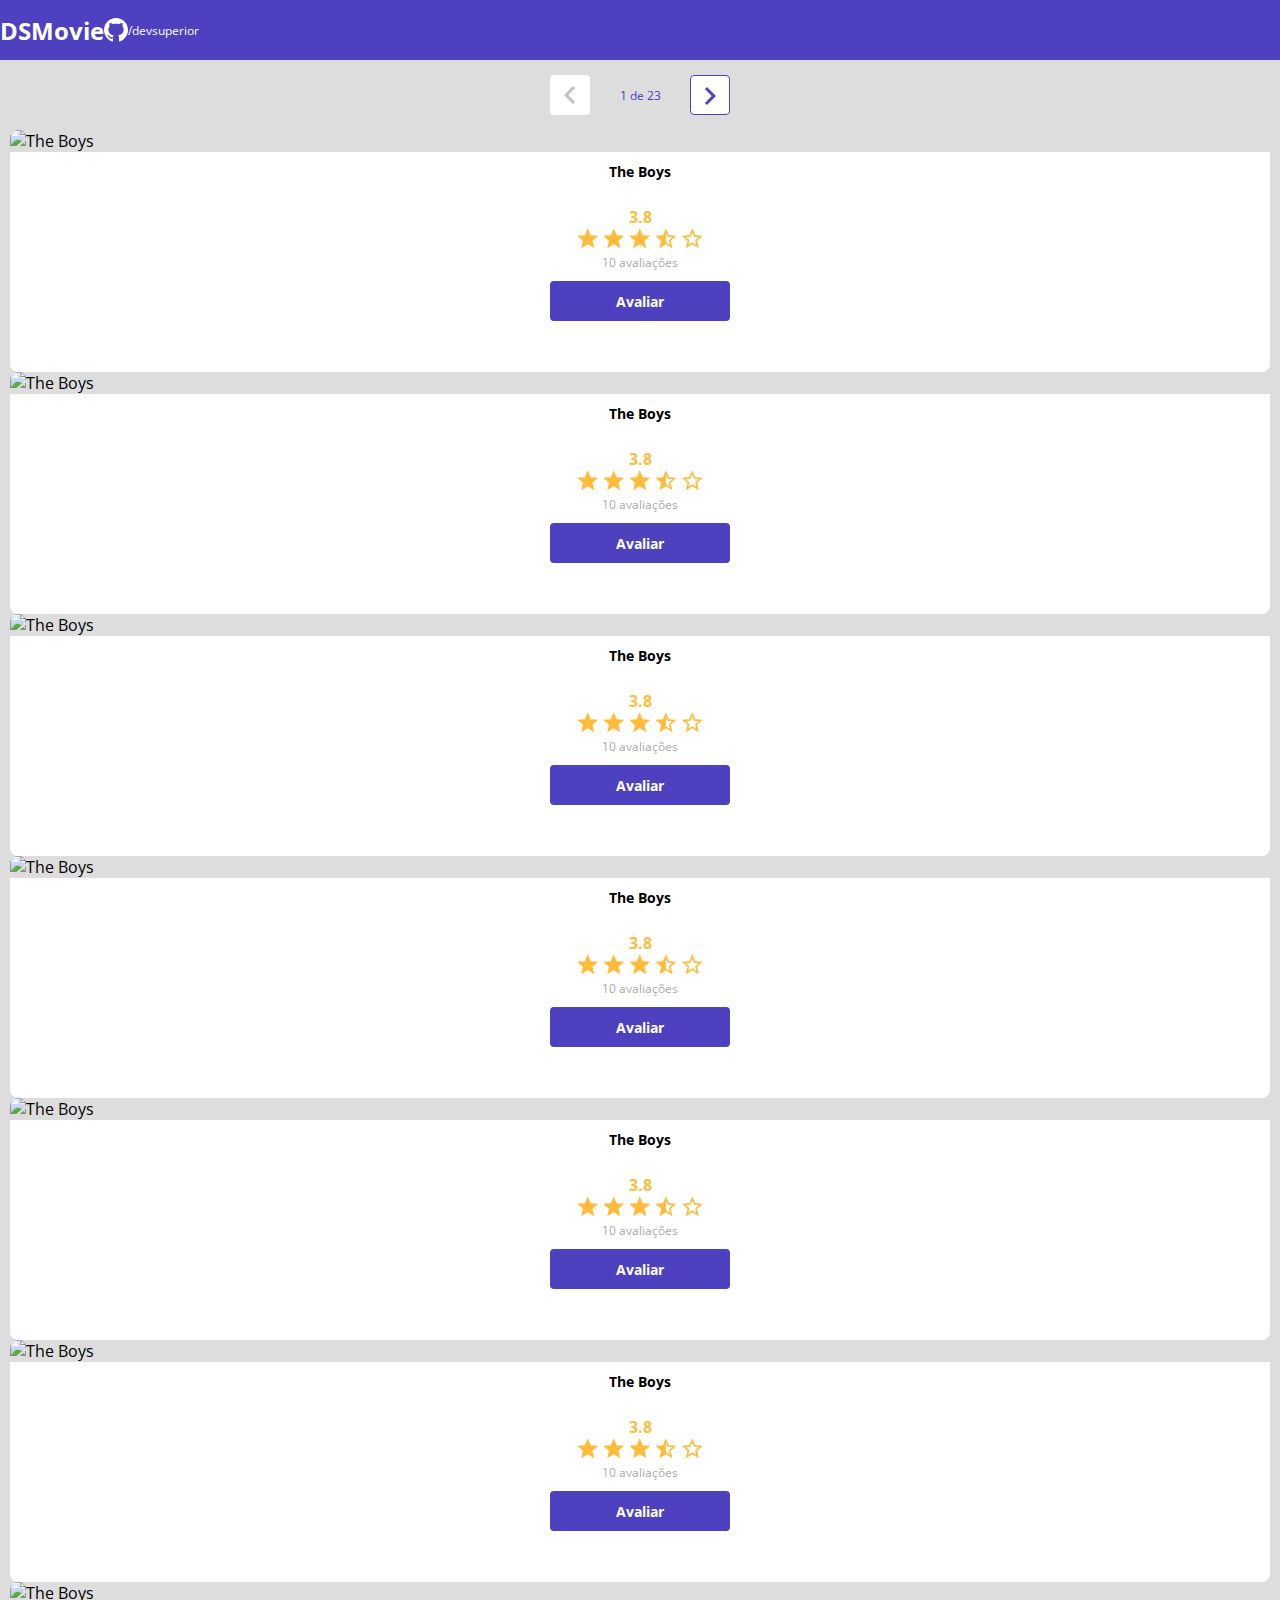
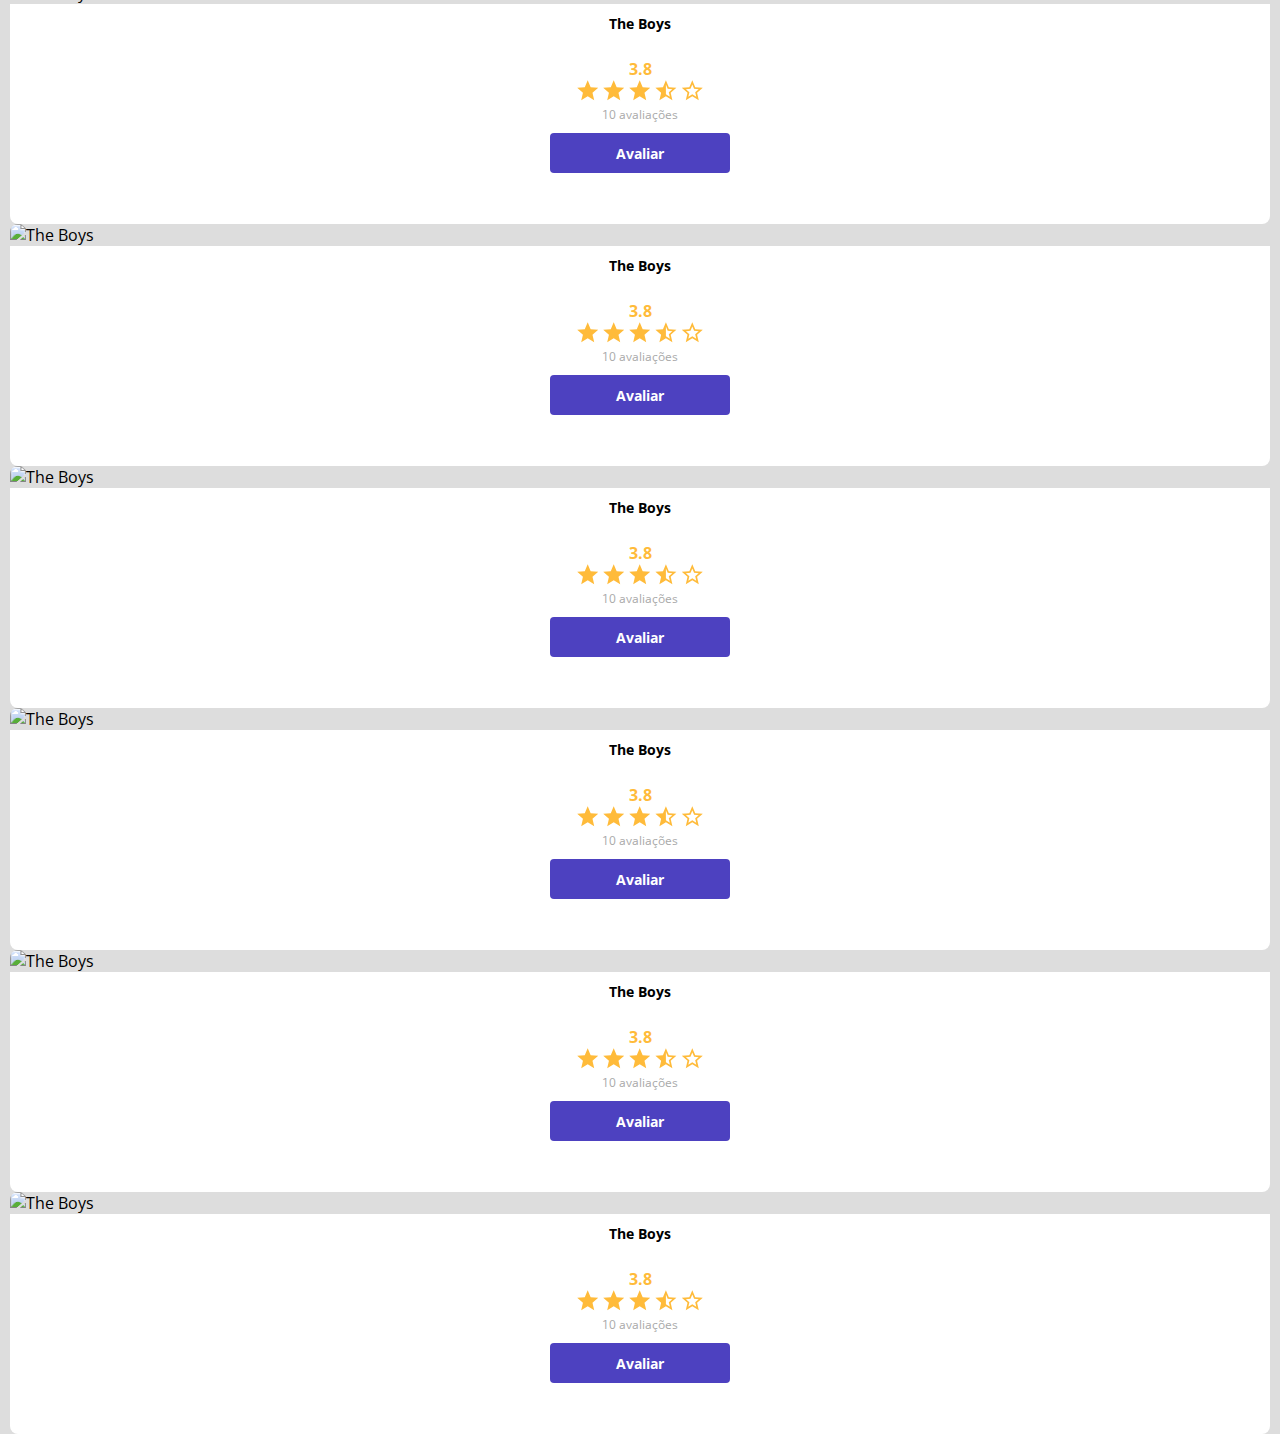
==== commit 2c25c0f1: "Componente de paginação" ====
--- a/index.html
+++ b/index.html
@@ -22,6 +22,24 @@
     <main>
         <section id="DSMovie-cardlist" class="container">
 
+            <div class="DSMovie-pagination-container">
+
+                <div class="DSMovie-pagination-box">
+                    <button disabled>
+                        <img src="img/arrow.svg" alt="Voltar">
+                    </button>
+
+                    <p>
+                        1 de 23
+                    </p>
+
+                    <button>
+                        <img src="img/arrow.svg" alt="Próxima" class="DSMovie-flip-horizontal">
+                    </button>
+
+                </div>
+            </div>
+
             <div class="row">
 
                 <div class="col-sm-6 col-lg-4 col-xl-3 mb-3">
--- a/css/style.css
+++ b/css/style.css
@@ -58,7 +58,7 @@
 }
 
 #DSMovie-cardlist{
-    padding: 40px 0;
+    padding: 0 10px;
 }
 
 .DSMovie-card{
@@ -160,4 +160,51 @@
     flex-direction: column;
     align-items: center;
     justify-content: space-between;
+}
+
+.DSMovie-pagination-container{
+    padding: 15px 0;
+    display: flex;
+    justify-content: center;
+}
+
+.DSMovie-pagination-box{
+    width: 180px;
+    display: flex;
+    justify-content: space-between;
+    align-items: center;
+}
+
+.DSMovie-pagination-box p{
+    margin: 0;
+    font-size: 12px;
+    color: var(--color-primary);
+    font-weight: 400;
+}
+
+.DSMovie-pagination-box button{
+    width: 40px;
+    height: 40px;
+    border: 1px solid var(--color-primary);
+    border-radius: 4px;
+    background-color: var(--white);
+    display: flex;
+    justify-content: center;
+    align-items: center;
+}
+
+.DSMovie-pagination-box button img{
+    filter: brightness(0) saturate(100%) invert(26%) sepia(16%) saturate(7500%) hue-rotate(230deg) brightness(96%) contrast(94%);
+}
+
+.DSMovie-pagination-box button:disabled{
+   border: var(--text-lightgray);
+}
+
+.DSMovie-pagination-box button:disabled img{
+    filter: unset;
+ }
+
+.DSMovie-flip-horizontal{
+    transform: rotate(180deg);
 }